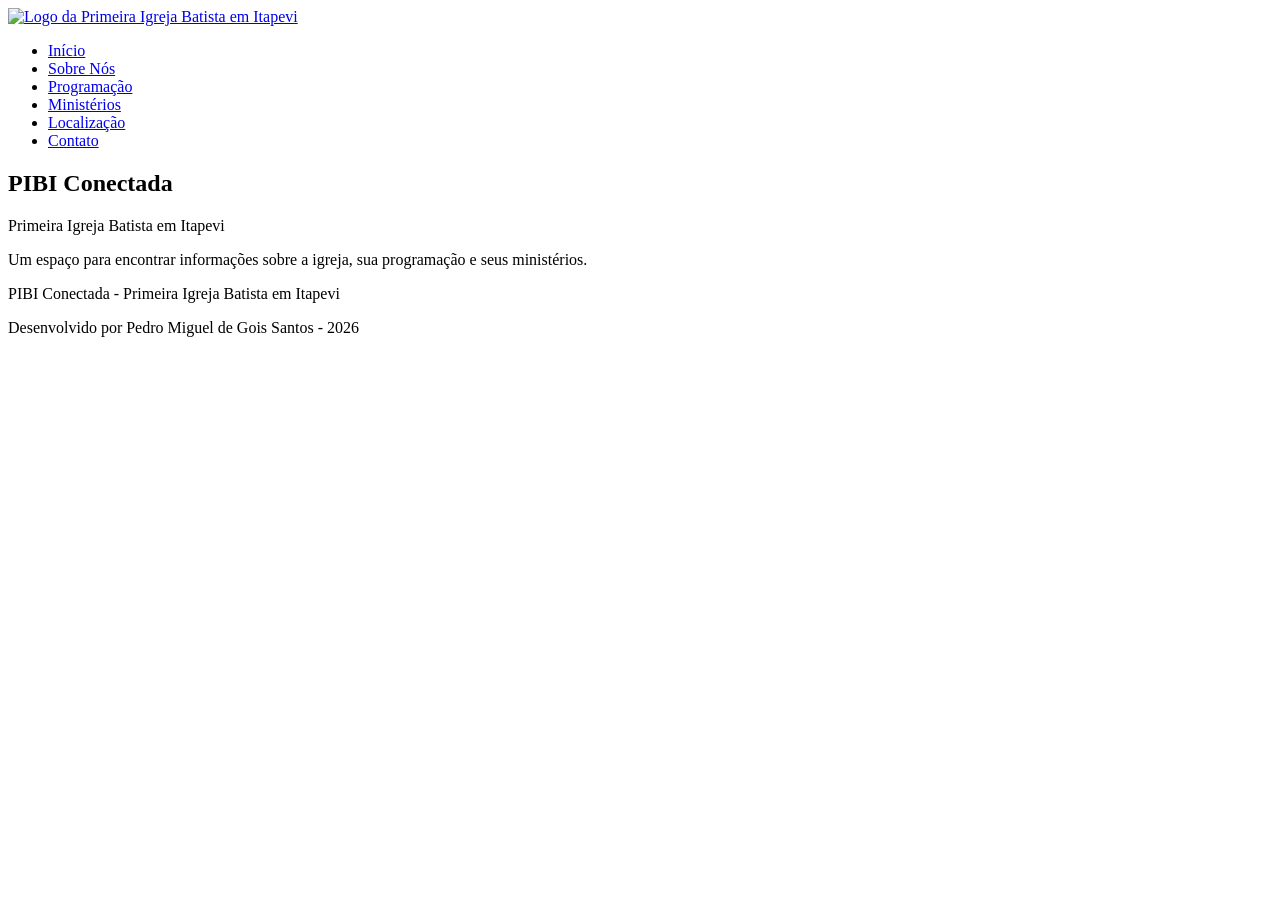
==== index.html @ ebc4d21c "Cria estrutura inicial do site PIBI Conectada" ====
<!DOCTYPE html>
<html lang="pt-BR">

<head>
    <meta charset="UTF-8">
    <meta name="viewport" content="width=device-width, initial-scale=1.0">
    <title>PIBI Conectada</title>

    <link rel="stylesheet" href="css/style.css">
</head>

<body>

    <header>

        <nav class="navbar">

            <a href="index.html" class="logo">
                <img src="img/logo.png" alt="Logo da Primeira Igreja Batista em Itapevi">
            </a>

            <ul class="menu">
                <li><a href="index.html">Início</a></li>
                <li><a href="sobre.html">Sobre Nós</a></li>
                <li><a href="programacao.html">Programação</a></li>
                <li><a href="ministerios.html">Ministérios</a></li>
                <li><a href="localizacao.html">Localização</a></li>
                <li><a href="contato.html">Contato</a></li>
            </ul>

        </nav>

    </header>


    <main>

        <section>

            <h1>PIBI Conectada</h1>

            <p>
                Primeira Igreja Batista em Itapevi
            </p>

            <p>
                Um espaço para encontrar informações sobre
                a igreja, sua programação e seus ministérios.
            </p>

        </section>

    </main>


    <footer>

        <p>
            PIBI Conectada - Primeira Igreja Batista em Itapevi
        </p>

        <p>
            Desenvolvido por Pedro Miguel de Gois Santos - 2026
        </p>

    </footer>

</body>

</html>
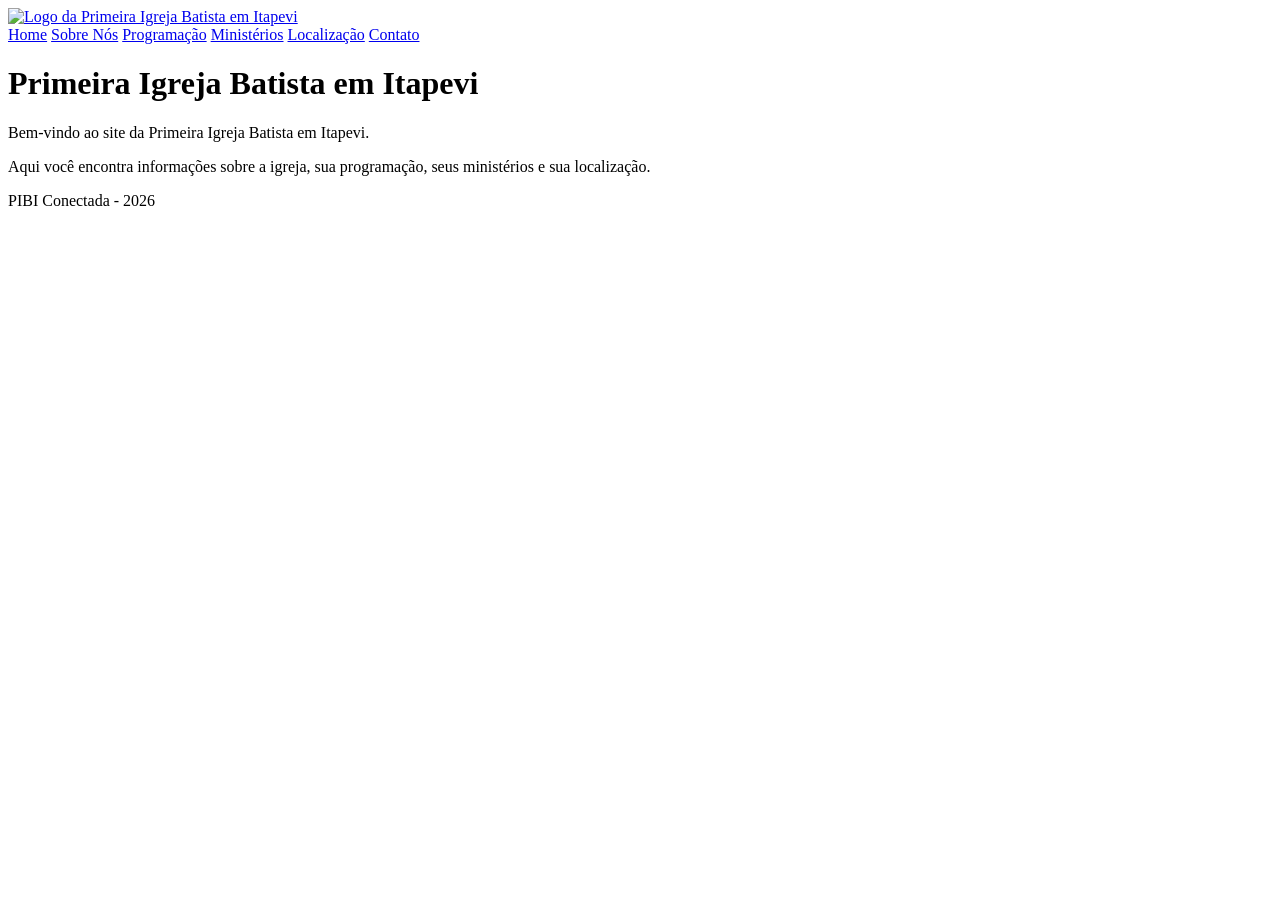
==== commit b7336fed: "Atualiza conteúdo da igreja e programação" ====
--- a/index.html
+++ b/index.html
@@ -1,70 +1,49 @@
 <!DOCTYPE html>
 <html lang="pt-BR">
-
 <head>
     <meta charset="UTF-8">
     <meta name="viewport" content="width=device-width, initial-scale=1.0">
     <title>PIBI Conectada</title>
-
     <link rel="stylesheet" href="css/style.css">
 </head>
 
 <body>
 
     <header>
-
-        <nav class="navbar">
-
+        <nav>
             <a href="index.html" class="logo">
-                <img src="img/logo.png" alt="Logo da Primeira Igreja Batista em Itapevi">
+                <img src="img/logo.jfif" alt="Logo da Primeira Igreja Batista em Itapevi">
             </a>
 
-            <ul class="menu">
-                <li><a href="index.html">Início</a></li>
-                <li><a href="sobre.html">Sobre Nós</a></li>
-                <li><a href="programacao.html">Programação</a></li>
-                <li><a href="ministerios.html">Ministérios</a></li>
-                <li><a href="localizacao.html">Localização</a></li>
-                <li><a href="contato.html">Contato</a></li>
-            </ul>
-
+            <div class="menu">
+                <a href="index.html">Home</a>
+                <a href="sobre.html">Sobre Nós</a>
+                <a href="programacao.html">Programação</a>
+                <a href="ministerios.html">Ministérios</a>
+                <a href="localizacao.html">Localização</a>
+                <a href="contato.html">Contato</a>
+            </div>
         </nav>
-
     </header>
-
 
     <main>
 
-        <section>
+        <h1>Primeira Igreja Batista em Itapevi</h1>
 
-            <h1>PIBI Conectada</h1>
+        <p>
+            Bem-vindo ao site da Primeira Igreja Batista em Itapevi.
+        </p>
 
-            <p>
-                Primeira Igreja Batista em Itapevi
-            </p>
-
-            <p>
-                Um espaço para encontrar informações sobre
-                a igreja, sua programação e seus ministérios.
-            </p>
-
-        </section>
+        <p>
+            Aqui você encontra informações sobre a igreja,
+            sua programação, seus ministérios e sua localização.
+        </p>
 
     </main>
 
-
     <footer>
-
-        <p>
-            PIBI Conectada - Primeira Igreja Batista em Itapevi
-        </p>
-
-        <p>
-            Desenvolvido por Pedro Miguel de Gois Santos - 2026
-        </p>
-
+        <p>PIBI Conectada - 2026</p>
     </footer>
 
 </body>
-
 </html>
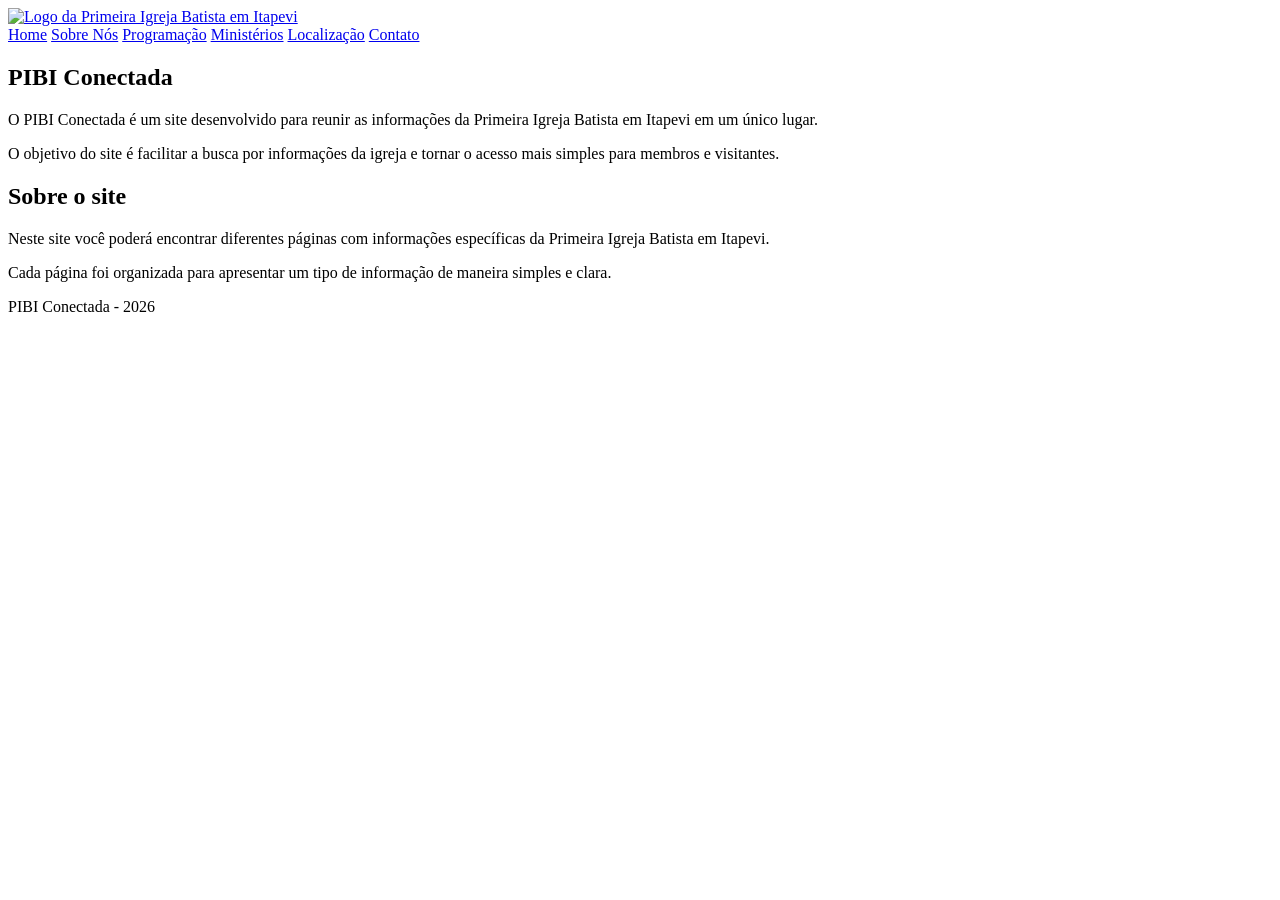
==== commit 0f43dd34: "Adiciona estilo visual e layout com Flexbox" ====
--- a/index.html
+++ b/index.html
@@ -26,18 +26,38 @@
         </nav>
     </header>
 
-    <main>
+    <main class="home">
 
-        <h1>Primeira Igreja Batista em Itapevi</h1>
+        <section class="apresentacao">
+            <h1>PIBI Conectada</h1>
 
-        <p>
-            Bem-vindo ao site da Primeira Igreja Batista em Itapevi.
-        </p>
+            <p>
+                O PIBI Conectada é um site desenvolvido para reunir
+                as informações da Primeira Igreja Batista em Itapevi
+                em um único lugar.
+            </p>
 
-        <p>
-            Aqui você encontra informações sobre a igreja,
-            sua programação, seus ministérios e sua localização.
-        </p>
+            <p>
+                O objetivo do site é facilitar a busca por informações
+                da igreja e tornar o acesso mais simples para membros
+                e visitantes.
+            </p>
+        </section>
+
+        <section class="apresentacao">
+            <h2>Sobre o site</h2>
+
+            <p>
+                Neste site você poderá encontrar diferentes páginas
+                com informações específicas da Primeira Igreja Batista
+                em Itapevi.
+            </p>
+
+            <p>
+                Cada página foi organizada para apresentar um tipo
+                de informação de maneira simples e clara.
+            </p>
+        </section>
 
     </main>
 
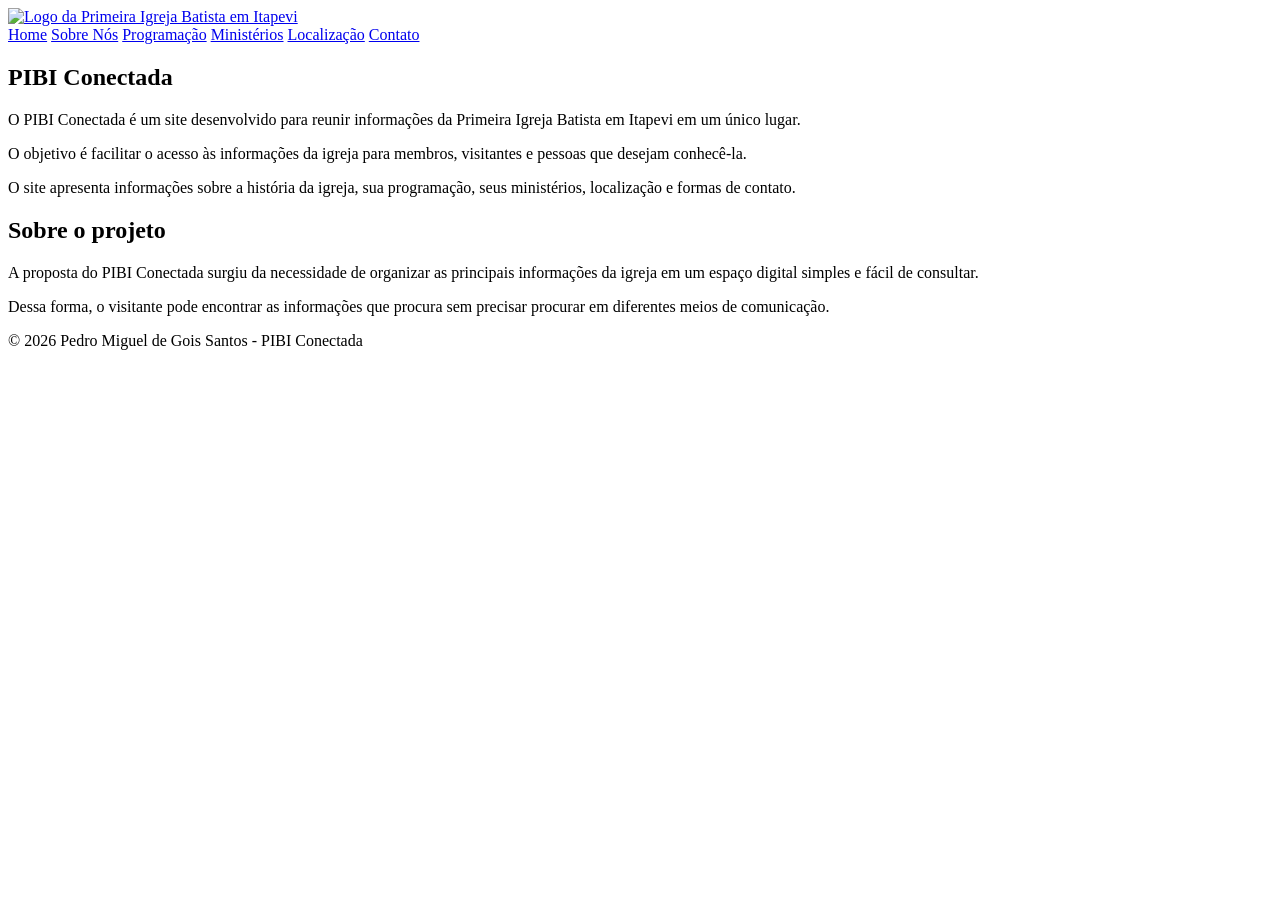
==== commit 817b7a73: "Adiciona imagens e atualiza ministérios da PIBI" ====
--- a/index.html
+++ b/index.html
@@ -1,5 +1,6 @@
 <!DOCTYPE html>
 <html lang="pt-BR">
+
 <head>
     <meta charset="UTF-8">
     <meta name="viewport" content="width=device-width, initial-scale=1.0">
@@ -10,7 +11,9 @@
 <body>
 
     <header>
+
         <nav>
+
             <a href="index.html" class="logo">
                 <img src="img/logo.jfif" alt="Logo da Primeira Igreja Batista em Itapevi">
             </a>
@@ -23,47 +26,65 @@
                 <a href="localizacao.html">Localização</a>
                 <a href="contato.html">Contato</a>
             </div>
+
         </nav>
+
     </header>
 
     <main class="home">
 
         <section class="apresentacao">
+
             <h1>PIBI Conectada</h1>
 
             <p>
                 O PIBI Conectada é um site desenvolvido para reunir
-                as informações da Primeira Igreja Batista em Itapevi
+                informações da Primeira Igreja Batista em Itapevi
                 em um único lugar.
             </p>
 
             <p>
-                O objetivo do site é facilitar a busca por informações
-                da igreja e tornar o acesso mais simples para membros
-                e visitantes.
+                O objetivo é facilitar o acesso às informações da
+                igreja para membros, visitantes e pessoas que desejam
+                conhecê-la.
             </p>
+
+            <p>
+                O site apresenta informações sobre a história da igreja,
+                sua programação, seus ministérios, localização e formas
+                de contato.
+            </p>
+
         </section>
 
         <section class="apresentacao">
-            <h2>Sobre o site</h2>
+
+            <h2>Sobre o projeto</h2>
 
             <p>
-                Neste site você poderá encontrar diferentes páginas
-                com informações específicas da Primeira Igreja Batista
-                em Itapevi.
+                A proposta do PIBI Conectada surgiu da necessidade de
+                organizar as principais informações da igreja em um
+                espaço digital simples e fácil de consultar.
             </p>
 
             <p>
-                Cada página foi organizada para apresentar um tipo
-                de informação de maneira simples e clara.
+                Dessa forma, o visitante pode encontrar as informações
+                que procura sem precisar procurar em diferentes meios
+                de comunicação.
             </p>
+
         </section>
 
     </main>
 
     <footer>
-        <p>PIBI Conectada - 2026</p>
+
+        <p>
+            © 2026 Pedro Miguel de Gois Santos - PIBI Conectada
+        </p>
+
     </footer>
 
 </body>
+
 </html>
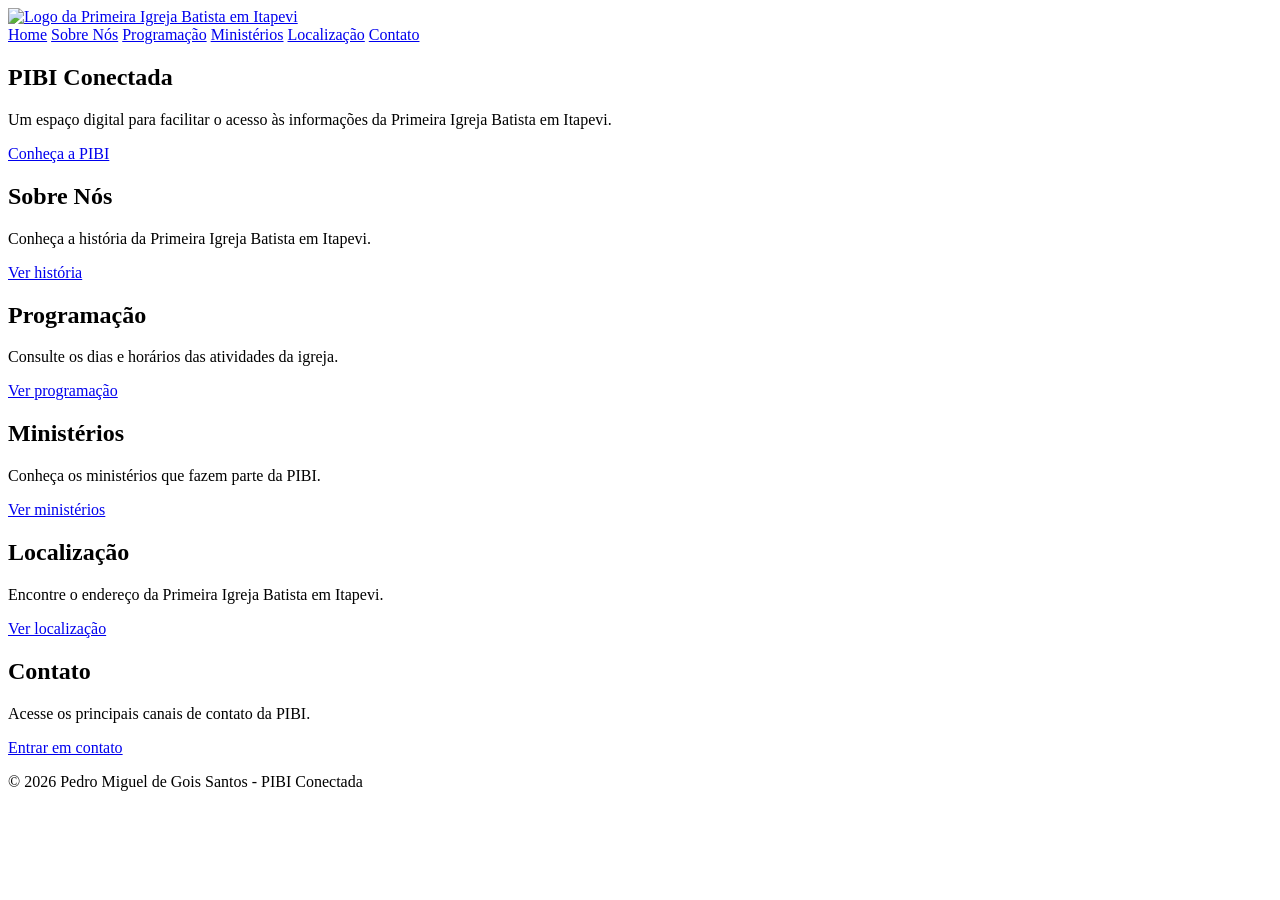
==== commit 2f868aa6: "Finaliza layout e responsividade do site" ====
--- a/index.html
+++ b/index.html
@@ -31,6 +31,7 @@
 
     </header>
 
+
     <main class="home">
 
         <section class="apresentacao">
@@ -38,44 +39,100 @@
             <h1>PIBI Conectada</h1>
 
             <p>
-                O PIBI Conectada é um site desenvolvido para reunir
-                informações da Primeira Igreja Batista em Itapevi
-                em um único lugar.
+                Um espaço digital para facilitar o acesso às informações
+                da Primeira Igreja Batista em Itapevi.
             </p>
 
-            <p>
-                O objetivo é facilitar o acesso às informações da
-                igreja para membros, visitantes e pessoas que desejam
-                conhecê-la.
-            </p>
-
-            <p>
-                O site apresenta informações sobre a história da igreja,
-                sua programação, seus ministérios, localização e formas
-                de contato.
-            </p>
+            <a href="sobre.html" class="botao">
+                Conheça a PIBI
+            </a>
 
         </section>
 
-        <section class="apresentacao">
 
-            <h2>Sobre o projeto</h2>
+        <section class="secao-home">
 
-            <p>
-                A proposta do PIBI Conectada surgiu da necessidade de
-                organizar as principais informações da igreja em um
-                espaço digital simples e fácil de consultar.
-            </p>
+            <div class="card-home">
 
-            <p>
-                Dessa forma, o visitante pode encontrar as informações
-                que procura sem precisar procurar em diferentes meios
-                de comunicação.
-            </p>
+                <h2>Sobre Nós</h2>
+
+                <p>
+                    Conheça a história da Primeira Igreja Batista
+                    em Itapevi.
+                </p>
+
+                <a href="sobre.html" class="botao">
+                    Ver história
+                </a>
+
+            </div>
+
+
+            <div class="card-home">
+
+                <h2>Programação</h2>
+
+                <p>
+                    Consulte os dias e horários das atividades
+                    da igreja.
+                </p>
+
+                <a href="programacao.html" class="botao">
+                    Ver programação
+                </a>
+
+            </div>
+
+
+            <div class="card-home">
+
+                <h2>Ministérios</h2>
+
+                <p>
+                    Conheça os ministérios que fazem parte da PIBI.
+                </p>
+
+                <a href="ministerios.html" class="botao">
+                    Ver ministérios
+                </a>
+
+            </div>
+
+
+            <div class="card-home">
+
+                <h2>Localização</h2>
+
+                <p>
+                    Encontre o endereço da Primeira Igreja Batista
+                    em Itapevi.
+                </p>
+
+                <a href="localizacao.html" class="botao">
+                    Ver localização
+                </a>
+
+            </div>
+
+
+            <div class="card-home">
+
+                <h2>Contato</h2>
+
+                <p>
+                    Acesse os principais canais de contato da PIBI.
+                </p>
+
+                <a href="contato.html" class="botao">
+                    Entrar em contato
+                </a>
+
+            </div>
 
         </section>
 
     </main>
+
 
     <footer>
 
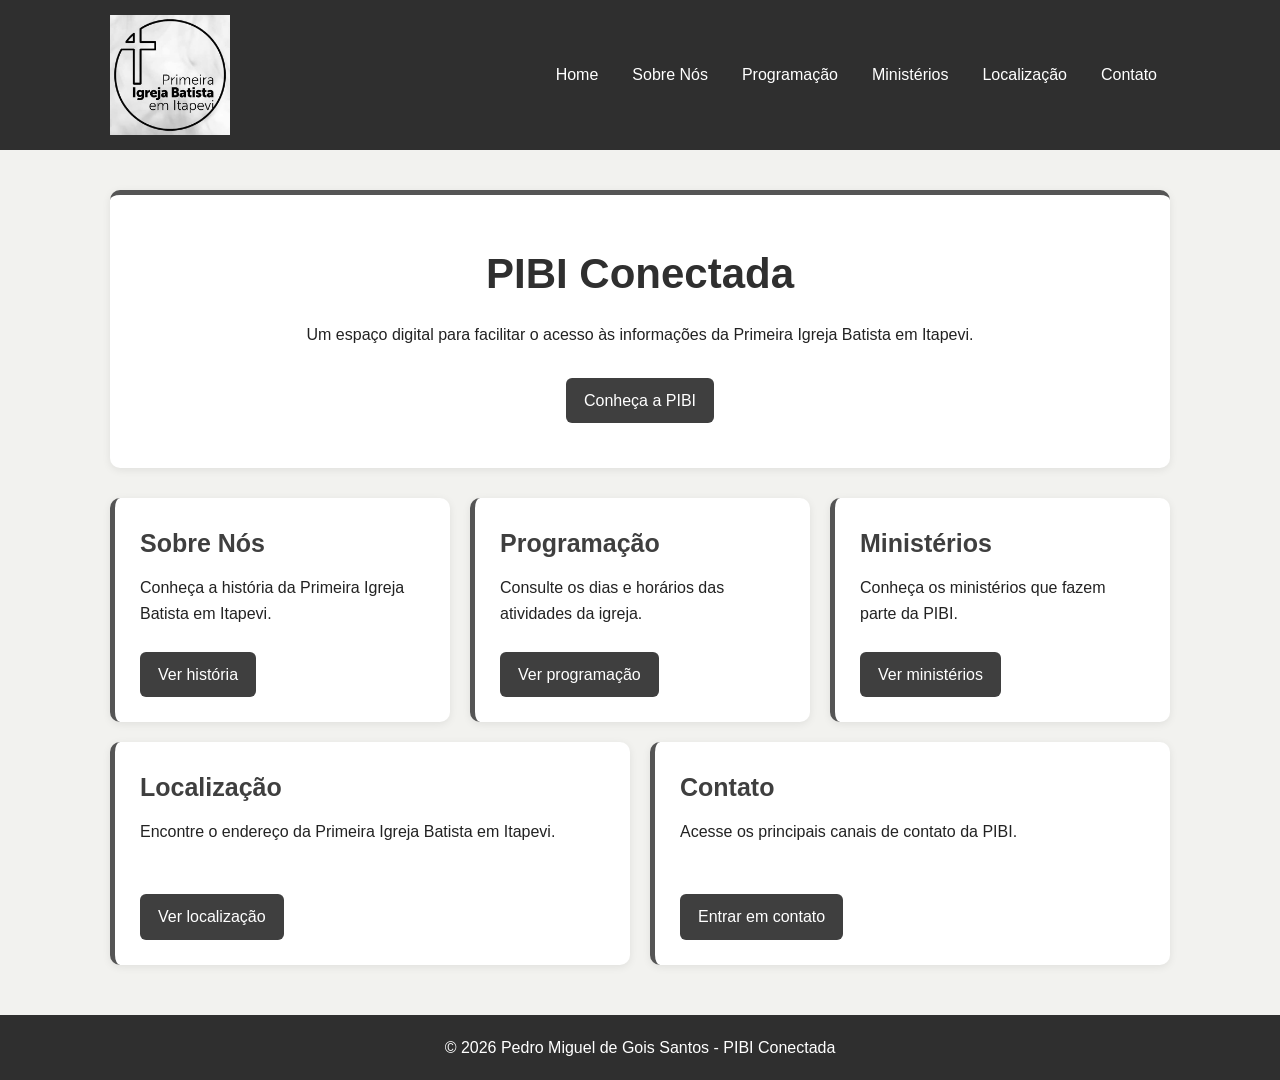
==== commit 4f9555e7: "Corrige caminhos das pastas CSS e IMG" ====
--- a/index.html
+++ b/index.html
@@ -5,7 +5,7 @@
     <meta charset="UTF-8">
     <meta name="viewport" content="width=device-width, initial-scale=1.0">
     <title>PIBI Conectada</title>
-    <link rel="stylesheet" href="css/style.css">
+    <link rel="stylesheet" href="CSS/style.css">
 </head>
 
 <body>
@@ -15,7 +15,7 @@
         <nav>
 
             <a href="index.html" class="logo">
-                <img src="img/logo.jfif" alt="Logo da Primeira Igreja Batista em Itapevi">
+                <img src="IMG/logo.jfif" alt="Logo da Primeira Igreja Batista em Itapevi">
             </a>
 
             <div class="menu">
@@ -30,7 +30,6 @@
         </nav>
 
     </header>
-
 
     <main class="home">
 
@@ -49,7 +48,6 @@
 
         </section>
 
-
         <section class="secao-home">
 
             <div class="card-home">
@@ -67,7 +65,6 @@
 
             </div>
 
-
             <div class="card-home">
 
                 <h2>Programação</h2>
@@ -83,7 +80,6 @@
 
             </div>
 
-
             <div class="card-home">
 
                 <h2>Ministérios</h2>
@@ -97,7 +93,6 @@
                 </a>
 
             </div>
-
 
             <div class="card-home">
 
@@ -113,7 +108,6 @@
                 </a>
 
             </div>
-
 
             <div class="card-home">
 
@@ -133,7 +127,6 @@
 
     </main>
 
-
     <footer>
 
         <p>
--- a/CSS/style.css
+++ b/CSS/style.css
@@ -0,0 +1,325 @@
+* {
+    margin: 0;
+    padding: 0;
+    box-sizing: border-box;
+}
+
+body {
+    font-family: Arial, sans-serif;
+    background-color: #f2f2ef;
+    color: #222222;
+    line-height: 1.6;
+}
+
+header {
+    background-color: #2f2f2f;
+}
+
+nav {
+    max-width: 1100px;
+    margin: 0 auto;
+    padding: 15px 20px;
+
+    display: flex;
+    justify-content: space-between;
+    align-items: center;
+
+    flex-wrap: wrap;
+    gap: 15px;
+}
+
+.logo {
+    display: flex;
+    align-items: center;
+}
+
+.logo img {
+    width: 120px;
+    height: auto;
+}
+
+.menu {
+    display: flex;
+    align-items: center;
+    gap: 8px;
+    flex-wrap: wrap;
+}
+
+.menu a {
+    color: #ffffff;
+    text-decoration: none;
+    padding: 9px 13px;
+    border-radius: 6px;
+    transition: 0.3s;
+}
+
+.menu a:hover {
+    background-color: #666666;
+}
+
+main {
+    max-width: 1100px;
+    margin: 40px auto;
+    padding: 0 20px;
+}
+
+main h1 {
+    color: #2f2f2f;
+    font-size: 36px;
+    margin-bottom: 20px;
+}
+
+main h2 {
+    color: #3f3f3f;
+    font-size: 25px;
+    margin-top: 30px;
+    margin-bottom: 12px;
+}
+
+main h3 {
+    color: #666666;
+    font-size: 20px;
+    margin-top: 20px;
+    margin-bottom: 8px;
+}
+
+main p {
+    margin-bottom: 15px;
+}
+
+main ul {
+    margin: 10px 0 20px 25px;
+}
+
+main li {
+    margin-bottom: 6px;
+}
+
+main a {
+    color: #3f3f3f;
+}
+
+main a:hover {
+    color: #777777;
+}
+
+
+/* RODAPÉ */
+
+footer {
+    background-color: #2f2f2f;
+    color: #ffffff;
+    text-align: center;
+    padding: 20px;
+    margin-top: 50px;
+}
+
+
+/* HOME */
+
+.home {
+    display: flex;
+    flex-direction: column;
+    gap: 30px;
+}
+
+.apresentacao {
+    background-color: #ffffff;
+    padding: 45px 35px;
+    border-radius: 10px;
+    text-align: center;
+    border-top: 5px solid #555555;
+    box-shadow: 0 2px 8px rgba(0, 0, 0, 0.08);
+}
+
+.apresentacao h1 {
+    font-size: 42px;
+    margin-bottom: 15px;
+}
+
+.apresentacao p {
+    max-width: 700px;
+    margin: 0 auto 20px;
+}
+
+.secao-home {
+    display: flex;
+    flex-wrap: wrap;
+    gap: 20px;
+}
+
+.card-home {
+    background-color: #ffffff;
+    padding: 25px;
+    border-radius: 10px;
+
+    flex: 1 1 300px;
+
+    border-left: 5px solid #555555;
+
+    box-shadow: 0 2px 8px rgba(0, 0, 0, 0.08);
+
+    transition: 0.3s;
+}
+
+.card-home:hover {
+    transform: translateY(-5px);
+    border-left-color: #888888;
+    box-shadow: 0 5px 15px rgba(0, 0, 0, 0.12);
+}
+
+.card-home h2 {
+    margin-top: 0;
+}
+
+.card-home p {
+    min-height: 50px;
+}
+
+
+/* BOTÕES */
+
+.botao {
+    display: inline-block;
+
+    background-color: #3f3f3f;
+    color: #ffffff;
+
+    text-decoration: none;
+
+    padding: 10px 18px;
+
+    border-radius: 6px;
+
+    margin-top: 10px;
+
+    transition: 0.3s;
+}
+
+.botao:hover {
+    background-color: #777777;
+    color: #ffffff;
+    transform: translateY(-2px);
+}
+
+
+/* MINISTÉRIOS */
+
+.ministerios {
+    display: flex;
+    flex-wrap: wrap;
+    gap: 25px;
+}
+
+.card-ministerio {
+    background-color: #ffffff;
+    border-radius: 10px;
+    overflow: hidden;
+
+    flex: 0 1 calc(33.333% - 17px);
+
+    box-shadow: 0 2px 8px rgba(0, 0, 0, 0.08);
+
+    transition: 0.3s;
+}
+
+.card-ministerio:hover {
+    transform: translateY(-5px);
+    box-shadow: 0 5px 15px rgba(0, 0, 0, 0.12);
+}
+
+.foto-ministerio {
+    width: 100%;
+    height: 200px;
+
+    background-color: #d9d9d6;
+
+    display: flex;
+    justify-content: center;
+    align-items: center;
+
+    overflow: hidden;
+}
+
+.foto-ministerio img {
+    width: 100%;
+    height: 100%;
+
+    object-fit: cover;
+
+    display: block;
+}
+
+.card-ministerio h2 {
+    margin: 20px 20px 10px;
+}
+
+.card-ministerio > p {
+    margin: 0 20px 20px;
+}
+
+
+/* RESPONSIVIDADE */
+
+@media (max-width: 900px) {
+
+    .card-ministerio {
+        flex: 0 1 calc(50% - 13px);
+    }
+
+}
+
+
+@media (max-width: 700px) {
+
+    nav {
+        flex-direction: column;
+    }
+
+    .menu {
+        justify-content: center;
+    }
+
+    .menu a {
+        padding: 7px 9px;
+        font-size: 14px;
+    }
+
+    main {
+        margin-top: 25px;
+    }
+
+    main h1 {
+        font-size: 30px;
+    }
+
+    main h2 {
+        font-size: 23px;
+    }
+
+    .apresentacao {
+        padding: 30px 20px;
+    }
+
+    .apresentacao h1 {
+        font-size: 34px;
+    }
+
+    .secao-home {
+        flex-direction: column;
+    }
+
+    .card-home {
+        flex: 1 1 100%;
+    }
+
+    .ministerios {
+        flex-direction: column;
+    }
+
+    .card-ministerio {
+        flex: 1 1 100%;
+        width: 100%;
+    }
+
+}
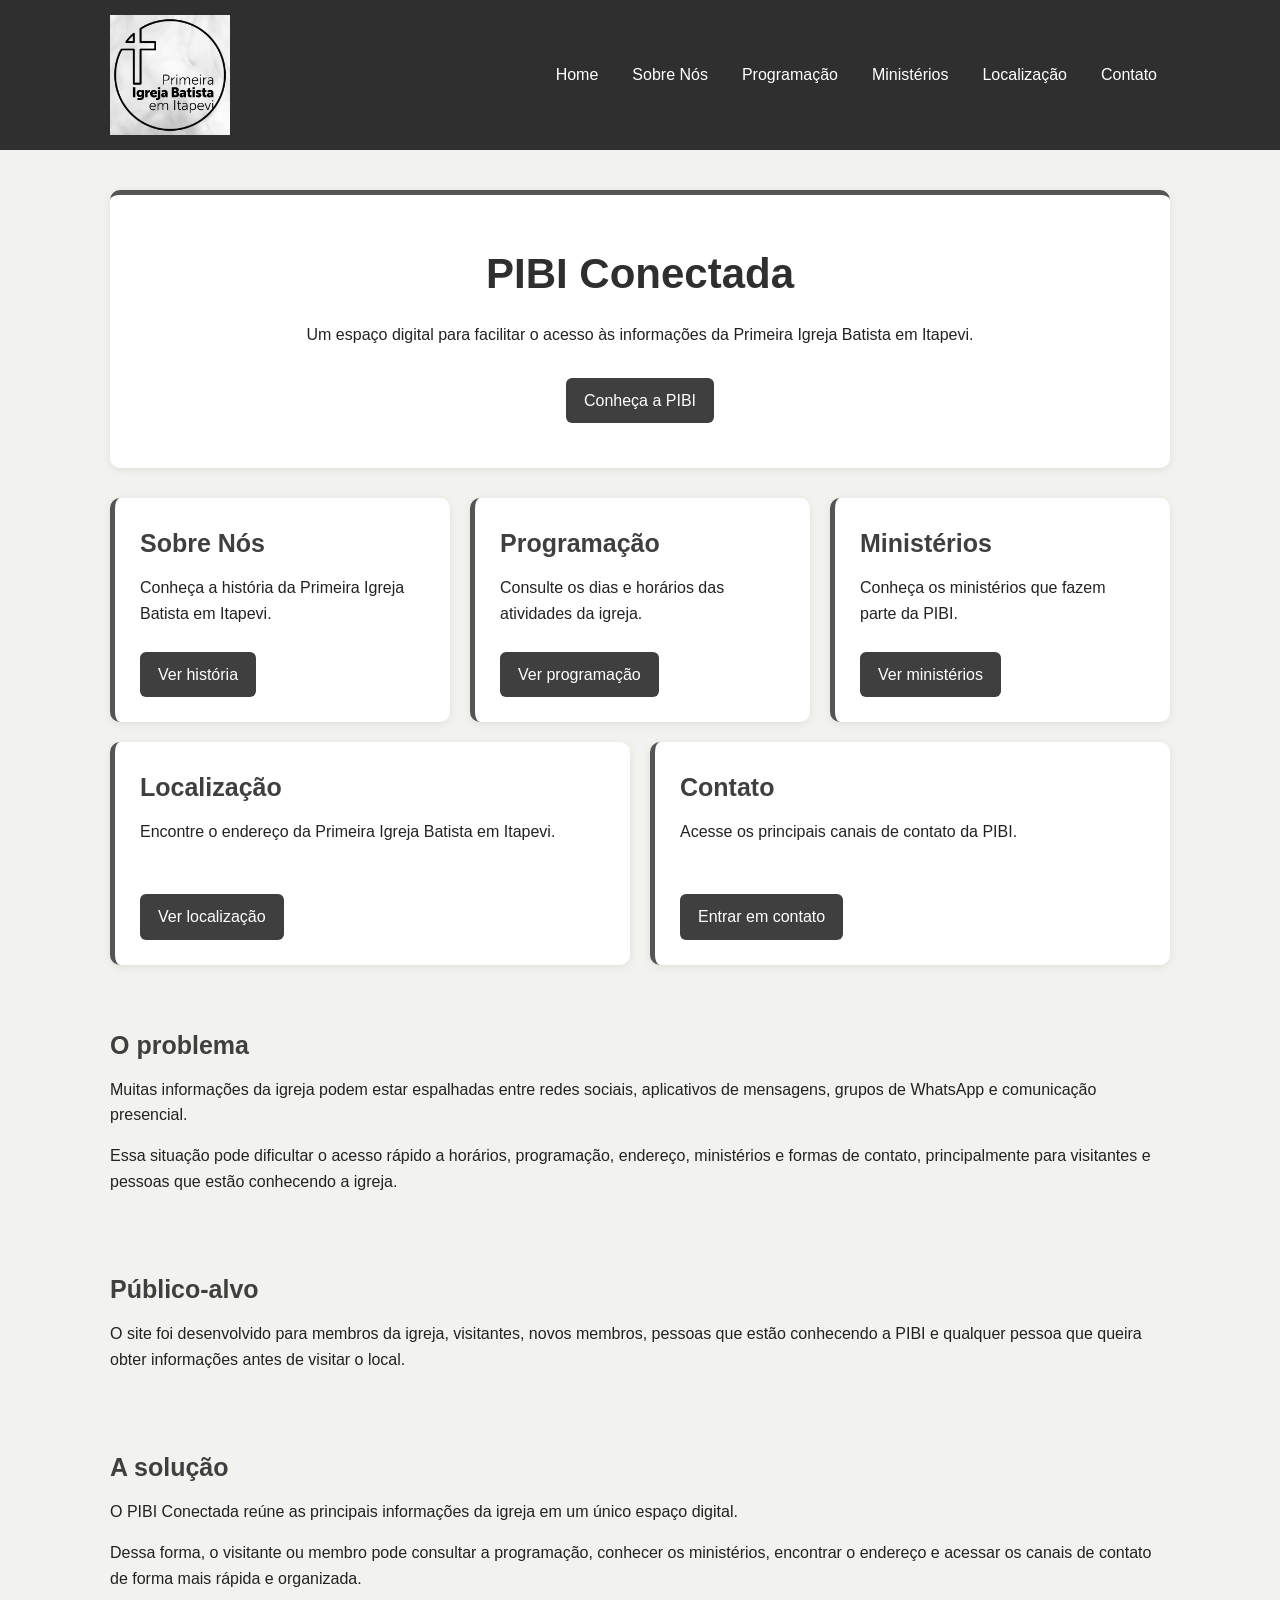
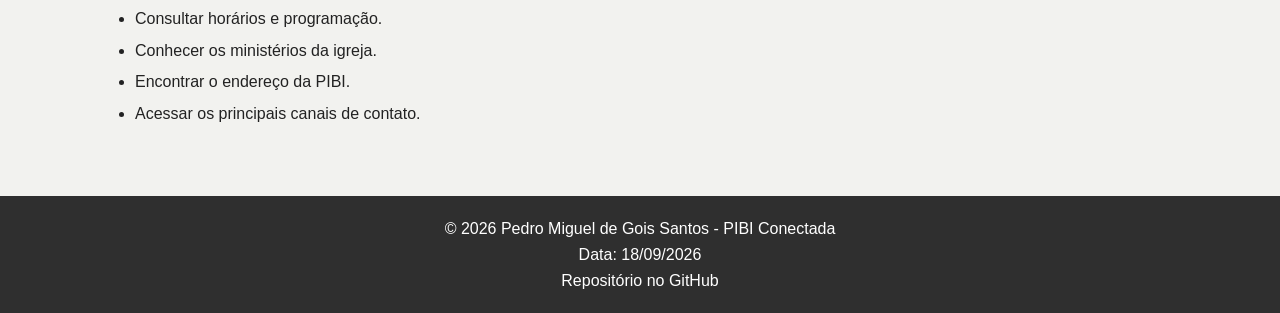
==== commit 0bf2efe5: "Finaliza requisitos e atualiza informações do site" ====
--- a/index.html
+++ b/index.html
@@ -125,6 +125,63 @@
 
         </section>
 
+        <section>
+
+            <h2>O problema</h2>
+
+            <p>
+                Muitas informações da igreja podem estar espalhadas
+                entre redes sociais, aplicativos de mensagens,
+                grupos de WhatsApp e comunicação presencial.
+            </p>
+
+            <p>
+                Essa situação pode dificultar o acesso rápido a
+                horários, programação, endereço, ministérios e
+                formas de contato, principalmente para visitantes
+                e pessoas que estão conhecendo a igreja.
+            </p>
+
+        </section>
+
+        <section>
+
+            <h2>Público-alvo</h2>
+
+            <p>
+                O site foi desenvolvido para membros da igreja,
+                visitantes, novos membros, pessoas que estão
+                conhecendo a PIBI e qualquer pessoa que queira
+                obter informações antes de visitar o local.
+            </p>
+
+        </section>
+
+        <section>
+
+            <h2>A solução</h2>
+
+            <p>
+                O PIBI Conectada reúne as principais informações
+                da igreja em um único espaço digital.
+            </p>
+
+            <p>
+                Dessa forma, o visitante ou membro pode consultar
+                a programação, conhecer os ministérios, encontrar
+                o endereço e acessar os canais de contato de forma
+                mais rápida e organizada.
+            </p>
+
+            <ul>
+                <li>Consultar horários e programação.</li>
+                <li>Conhecer os ministérios da igreja.</li>
+                <li>Encontrar o endereço da PIBI.</li>
+                <li>Acessar os principais canais de contato.</li>
+            </ul>
+
+        </section>
+
     </main>
 
     <footer>
@@ -133,6 +190,18 @@
             © 2026 Pedro Miguel de Gois Santos - PIBI Conectada
         </p>
 
+        <p>
+            Data: 18/09/2026
+        </p>
+
+        <p>
+            <a href="https://github.com/pedromgsantos19/PIBI-Conectada"
+               target="_blank"
+               rel="noopener noreferrer">
+                Repositório no GitHub
+            </a>
+        </p>
+
     </footer>
 
 </body>
--- a/CSS/style.css
+++ b/CSS/style.css
@@ -322,4 +322,14 @@
         width: 100%;
     }
 
+}
+
+footer a {
+    color: #ffffff;
+    text-decoration: none;
+}
+
+footer a:hover {
+    color: #cccccc;
+    text-decoration: underline;
 }
